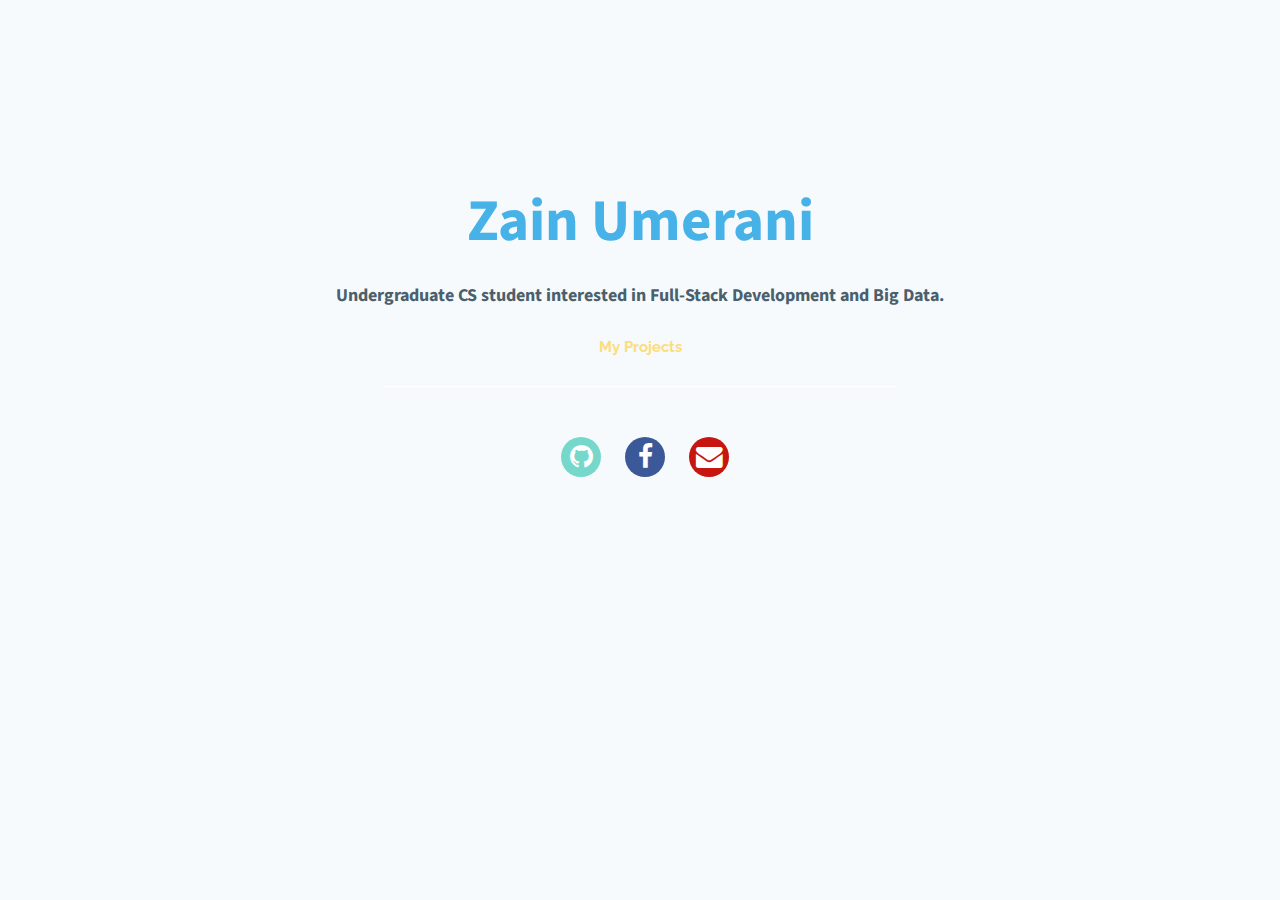
==== index.html @ 438202d2 "Added social links and changed color schemes" ====
<!DOCTYPE html>

<html lang="en-US">

    <head>
        <meta charset="utf-8">
        <title>Zain Umerani</title>
        <meta name="viewport" content="width=device-width, initial-scale=1.0, maximum-scale=1.0">

        <!-- Google Fonts -->
        <link href="https://fonts.googleapis.com/css?family=Source+Sans+Pro:300" rel="stylesheet">
        <link href="https://fonts.googleapis.com/css?family=Raleway" rel="stylesheet">
        <!-- Icons -->
        <link rel="stylesheet" href="https://maxcdn.bootstrapcdn.com/font-awesome/4.4.0/css/font-awesome.min.css">
        <!-- Custom CSS -->
        <link rel="stylesheet" href="Styles/main.css">
    </head>

    <body>
        <div class="main">

            <h2 id="titles" class="name">Zain Umerani</h2>
            <h3 id="titles" class="description">Undergraduate CS student interested in Full-Stack Development and Big Data.</h3>

            <a href="https://www.google.com">
                My Projects
            </a>

            <div class="line"></div>

            <div class="social">
                <ul>
                    <li>
                        <button class="github">
                            <i class="fa fa-2x fa-github" aria-hidden="true"></i>
                        </button>
                    </li>
                    <li>
                        <button class="facebook">
                            <i class="fa fa-2x fa-facebook" aria-hidden="true"></i>
                        </button>
                    </li>
                    <li>
                        <button class="gmail">
                            <i class="fa fa-2x fa-envelope" aria-hidden="true"></i>
                        </button>
                    </li>
                </ul>
            </div>

        </div>
    </body>

</html>
---- Styles/main.css ----
.main {
    background-color: #f7fafc;
    position: absolute;
    left: 0;
    right: 0;
    top: 0;
    bottom: 0;
}

#titles {
    text-align: center;
    font-weight: thin;
    font-family: 'Source Sans Pro', sans-serif;
}

.name {
    color: #47b2e8;
    font-size: 59px;
    margin-top: 180px;
}

.description {
    color: #4A606D;
    font-size: 18px;
    margin-top: -30px;
}

a {
    color: #fcdd7c;
    font-family: 'Raleway', sans-serif;
    font-size: 15px;
    text-align: center;
    font-weight: bold;
    margin-left: auto;
    margin-right: auto;
    display: block;
    text-decoration: none;
    margin-top: 30px;
}

.line {
    margin-left: auto;
    margin-right: auto;
    margin-top: 30px;
    width: 40%;
    height: 1px;
    background-color: #eee;
    background: -webkit-gradient(linear, 50% 50%, 50% 0, from(white), to(white), color-stop(50%, #CCCDCE));
}

.social {
    margin-top: 50px;
    text-align: center;
    list-style: none;
}

ul {
    margin-left: -30px;
}

ul li {
    display: inline-block;
    margin-left: 10px;
    margin-right: 10px;
}

li button {
    border-radius: 50px;
    border: none;
    width: 40px;
    height: 40px;
}

.github {
    background-color: #75D8CB;
}

.github i {
    color: white;
}

.facebook {
    background-color: #3b5998;
}

.facebook i {
    color: white;
}

.gmail {
    background-color: #c71610;
}

.gmail i {
    color: white;
}
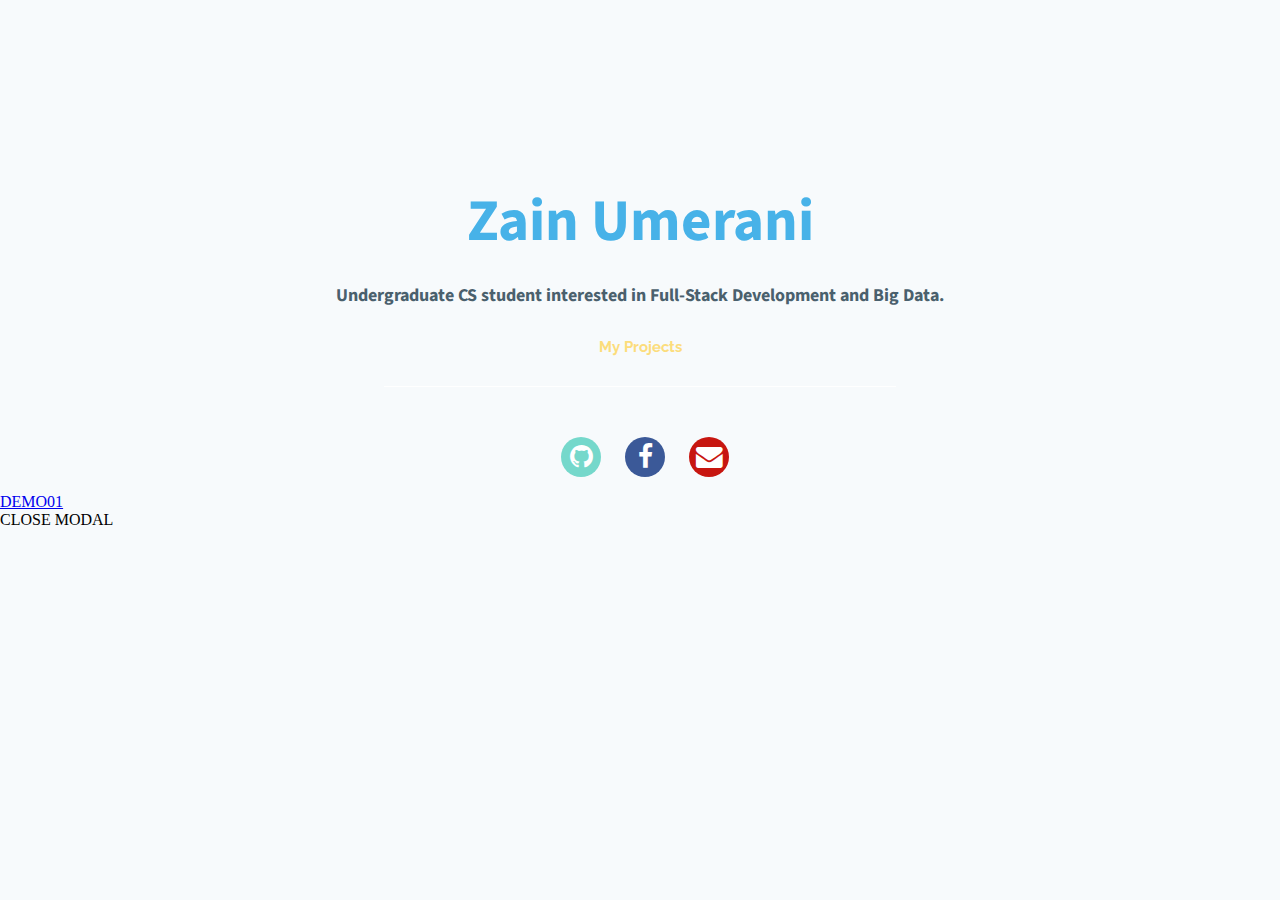
==== commit 2f681a0c: "Added animate.css, jQuery, and animatedModal.js" ====
--- a/index.html
+++ b/index.html
@@ -12,6 +12,8 @@
         <link href="https://fonts.googleapis.com/css?family=Raleway" rel="stylesheet">
         <!-- Icons -->
         <link rel="stylesheet" href="https://maxcdn.bootstrapcdn.com/font-awesome/4.4.0/css/font-awesome.min.css">
+        <!-- Animate CSS -->
+        <link rel="stylesheet" href="Styles/animate.css">
         <!-- Custom CSS -->
         <link rel="stylesheet" href="Styles/main.css">
     </head>
@@ -22,7 +24,7 @@
             <h2 id="titles" class="name">Zain Umerani</h2>
             <h3 id="titles" class="description">Undergraduate CS student interested in Full-Stack Development and Big Data.</h3>
 
-            <a href="https://www.google.com">
+            <a class="projectLink" id="demo01" href="#animatedModal">
                 My Projects
             </a>
 
@@ -31,24 +33,55 @@
             <div class="social">
                 <ul>
                     <li>
-                        <button class="github">
-                            <i class="fa fa-2x fa-github" aria-hidden="true"></i>
-                        </button>
+                        <a class="socialLinks" href="https://github.com/zumerani" target="_blank">
+                            <button class="github">
+                                <i class="fa fa-2x fa-github" aria-hidden="true"></i>
+                            </button>
+                        </a>
                     </li>
                     <li>
-                        <button class="facebook">
-                            <i class="fa fa-2x fa-facebook" aria-hidden="true"></i>
-                        </button>
+                        <a class="socialLinks" href="https://www.facebook.com/zumerani" target="_blank">
+                            <button class="facebook">
+                                <i class="fa fa-2x fa-facebook" aria-hidden="true"></i>
+                            </button>
+                        </a>
                     </li>
                     <li>
-                        <button class="gmail">
-                            <i class="fa fa-2x fa-envelope" aria-hidden="true"></i>
-                        </button>
+                        <a class="socialLinks" href="mailto:zumerani@gmail.com">
+                            <button class="gmail">
+                                <i class="fa fa-2x fa-envelope" aria-hidden="true"></i>
+                            </button>
+                        </a>
                     </li>
                 </ul>
             </div>
 
+            <!--Call your modal-->
+            <a id="demo01" href="#animatedModal">DEMO01</a>
+
+            <!--DEMO01-->
+            <div id="animatedModal">
+                <!--THIS IS IMPORTANT! to close the modal, the class name has to match the name given on the ID  class="close-animatedModal" -->
+                <div class="close-animatedModal">
+                    CLOSE MODAL
+                </div>
+
+                <div class="modal-content">
+                    <!--Your modal content goes here-->
+                </div>
+            </div>
+
+
         </div>
     </body>
 
+    <script src="https://code.jquery.com/jquery-3.1.1.min.js" integrity="sha256-hVVnYaiADRTO2PzUGmuLJr8BLUSjGIZsDYGmIJLv2b8="
+            crossorigin="anonymous">
+    </script>
+    <script src="Scripts/animatedModal.js"></script>
+
+    <script>
+        $("#demo01").animatedModal();
+    </script>
+
 </html>
--- a/Styles/main.css
+++ b/Styles/main.css
@@ -25,7 +25,7 @@
     margin-top: -30px;
 }
 
-a {
+.projectLink {
     color: #fcdd7c;
     font-family: 'Raleway', sans-serif;
     font-size: 15px;
@@ -52,6 +52,10 @@
     margin-top: 50px;
     text-align: center;
     list-style: none;
+}
+
+.socialLinks {
+    text-decoration: none;
 }
 
 ul {
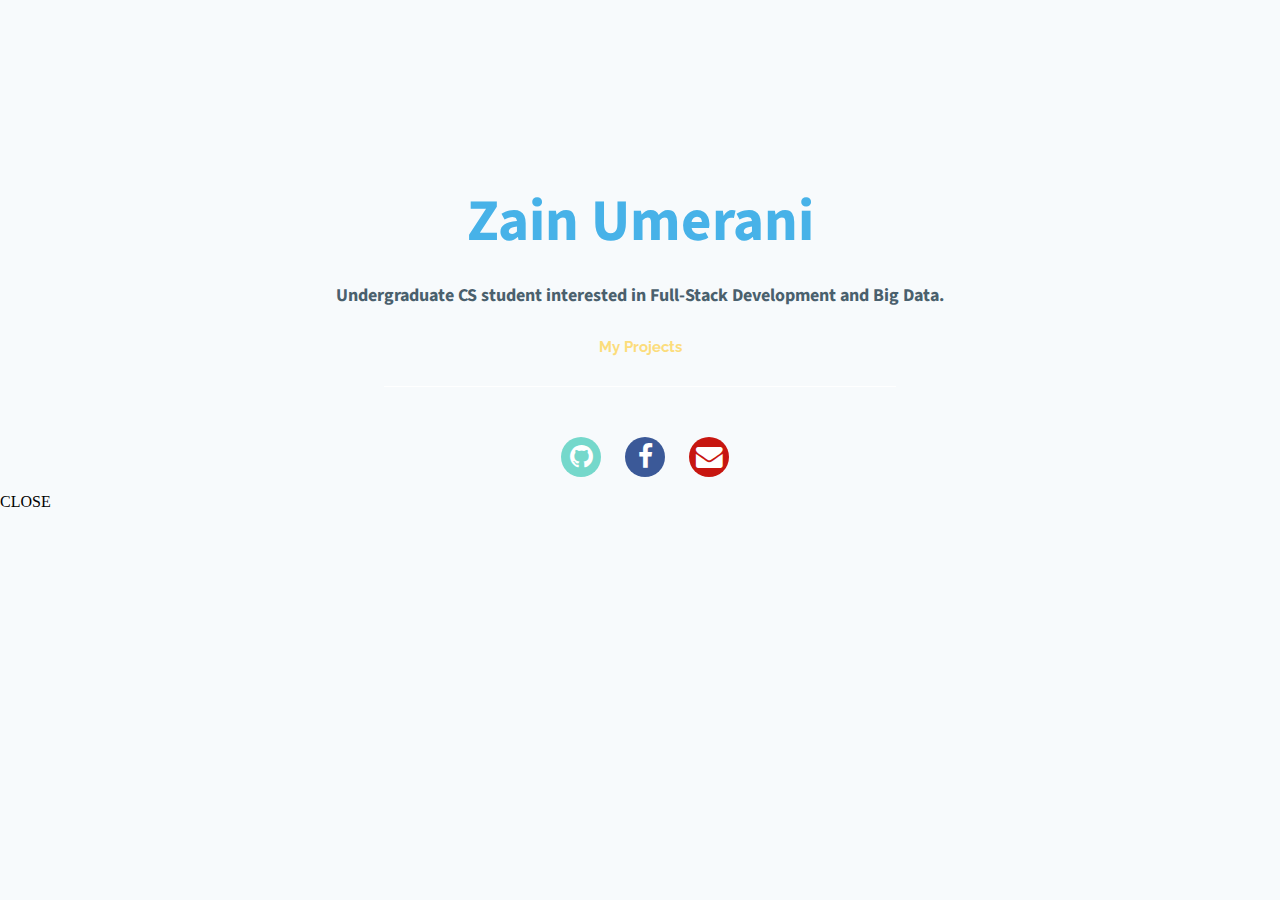
==== commit 4ce78aaa: "Linked modal to projects" ====
--- a/index.html
+++ b/index.html
@@ -56,14 +56,12 @@
                 </ul>
             </div>
 
-            <!--Call your modal-->
-            <a id="demo01" href="#animatedModal">DEMO01</a>
+            <!--Projects Window-->
+            <div id="animatedModal">
 
-            <!--DEMO01-->
-            <div id="animatedModal">
-                <!--THIS IS IMPORTANT! to close the modal, the class name has to match the name given on the ID  class="close-animatedModal" -->
                 <div class="close-animatedModal">
-                    CLOSE MODAL
+                    <!-- To be replaced w/ close icon -->
+                    CLOSE
                 </div>
 
                 <div class="modal-content">
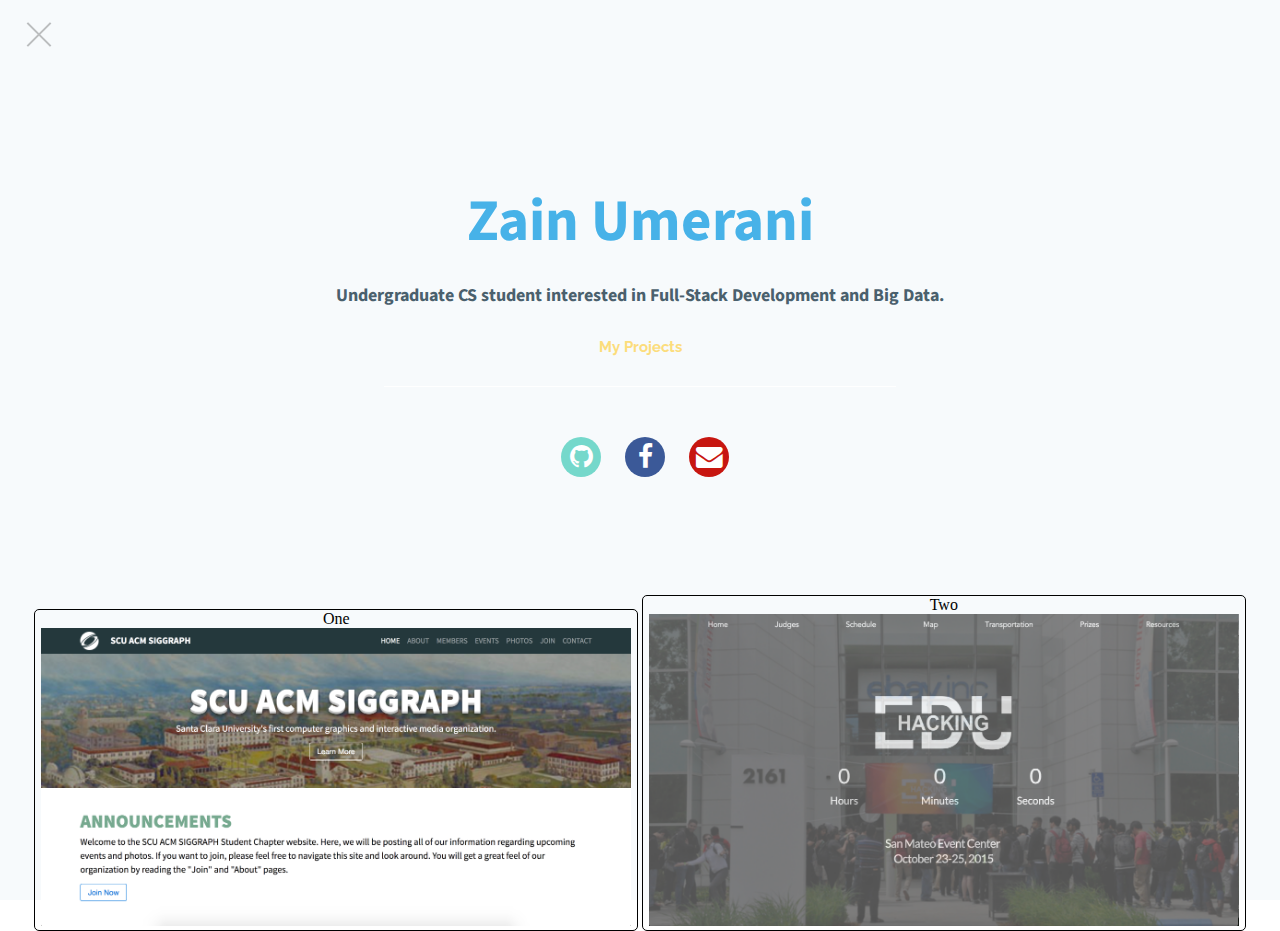
==== commit c9920306: "Added images and completed project modal" ====
--- a/index.html
+++ b/index.html
@@ -12,6 +12,8 @@
         <link href="https://fonts.googleapis.com/css?family=Raleway" rel="stylesheet">
         <!-- Icons -->
         <link rel="stylesheet" href="https://maxcdn.bootstrapcdn.com/font-awesome/4.4.0/css/font-awesome.min.css">
+        <!-- Close Button CSS -->
+        <link rel="stylesheet" href="Styles/closeButton.css">
         <!-- Animate CSS -->
         <link rel="stylesheet" href="Styles/animate.css">
         <!-- Custom CSS -->
@@ -59,14 +61,25 @@
             <!--Projects Window-->
             <div id="animatedModal">
 
-                <div class="close-animatedModal">
+                <div id="lol" class="close-animatedModal">
                     <!-- To be replaced w/ close icon -->
-                    CLOSE
+                    <div class="close"></div>
                 </div>
 
                 <div class="modal-content">
-                    <!--Your modal content goes here-->
+
+                    <div id="projects">
+                        One
+                        <img class="projectPhotos" src="Images/Siggraph.png">
+                    </div>
+
+                    <div id="projects">
+                        Two
+                        <img class="projectPhotos" src="Images/HackingEDU.png">
+                    </div>
+
                 </div>
+
             </div>
 
 
--- a/Styles/closeButton.css
+++ b/Styles/closeButton.css
@@ -0,0 +1,26 @@
+.close {
+  display: block;
+  opacity: 0.3;
+}
+
+.close:hover {
+  opacity: 1;
+}
+
+.close:before, .close:after {
+  position: absolute;
+  left: 3%;
+  top: 2%;
+  content: ' ';
+  height: 33px;
+  width: 2px;
+  background-color: #333;
+}
+
+.close:before {
+  transform: rotate(45deg);
+}
+
+.close:after {
+  transform: rotate(-45deg);
+}
--- a/Styles/main.css
+++ b/Styles/main.css
@@ -98,3 +98,25 @@
 .gmail i {
     color: white;
 }
+
+.modal-content {
+    height: 100%;
+    text-align: center;
+}
+
+#projects {
+    width: 47%;
+    height: 70%;
+    border: 1px solid black;
+    display: inline-block;
+    border-radius: 5px;
+    margin-left: auto;
+    margin-right: auto;
+    margin-top: 8%;
+}
+
+.projectPhotos {
+    text-align: center;
+    width: 98%;
+    height: 90%;
+}
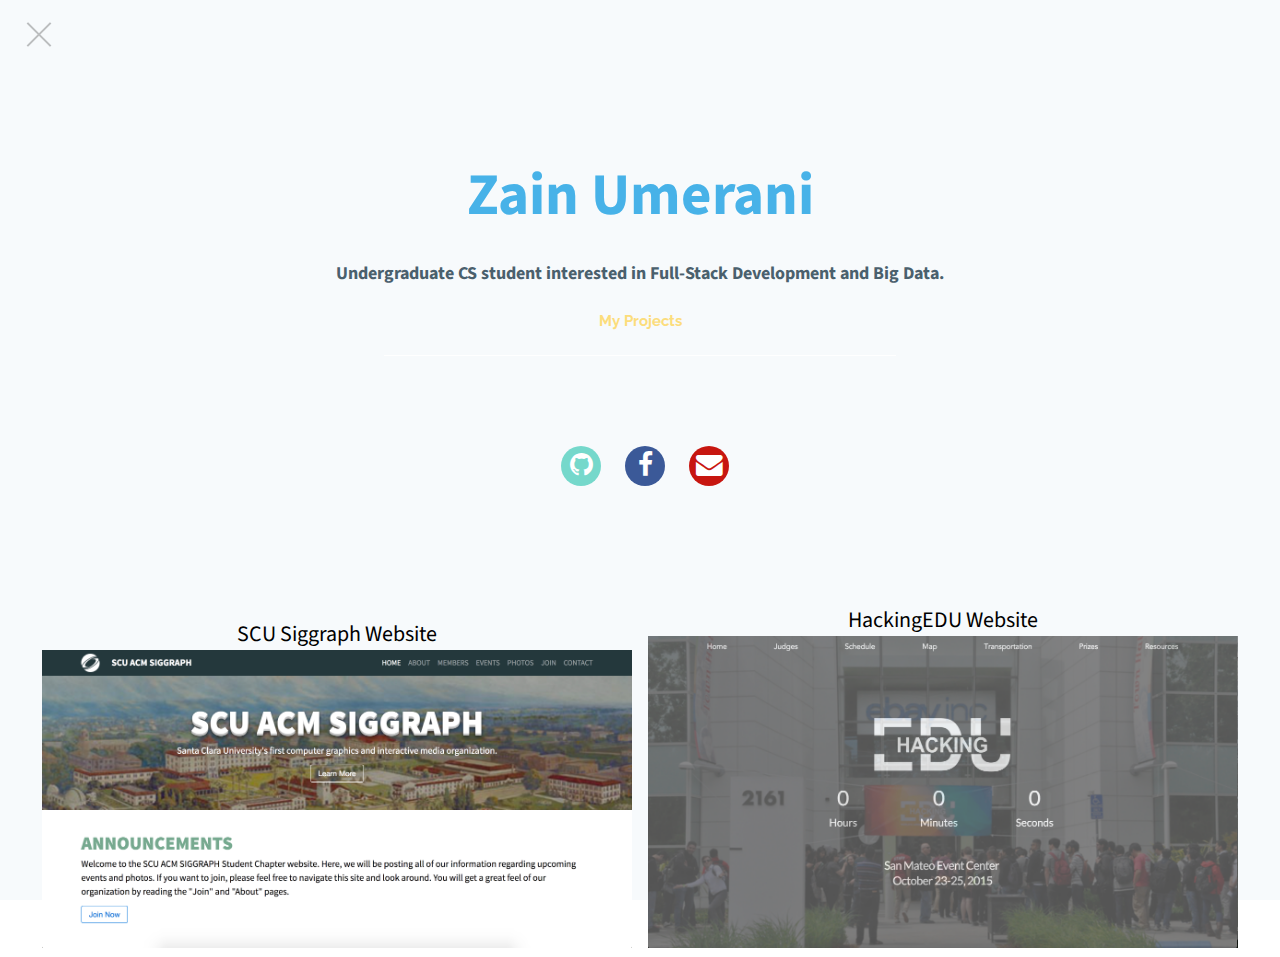
==== commit 6309cd08: "Added media queries for mobile responsiveness" ====
--- a/index.html
+++ b/index.html
@@ -69,12 +69,12 @@
                 <div class="modal-content">
 
                     <div id="projects">
-                        One
+                        SCU Siggraph Website <br />
                         <img class="projectPhotos" src="Images/Siggraph.png">
                     </div>
 
                     <div id="projects">
-                        Two
+                        HackingEDU Website
                         <img class="projectPhotos" src="Images/HackingEDU.png">
                     </div>
 
--- a/Styles/closeButton.css
+++ b/Styles/closeButton.css
@@ -24,3 +24,19 @@
 .close:after {
   transform: rotate(-45deg);
 }
+
+/* Media Queries */
+
+@media( max-width: 470px ) {
+    .close:before, .close:after {
+        left: 5%;
+        top: 3%;
+    }
+}
+
+@media( max-width: 400px ) {
+    .close:before, .close:after {
+        left: 5%;
+        top: 3%;
+    }
+}
--- a/Styles/main.css
+++ b/Styles/main.css
@@ -16,13 +16,13 @@
 .name {
     color: #47b2e8;
     font-size: 59px;
-    margin-top: 180px;
+    margin-top: 12%;
 }
 
 .description {
     color: #4A606D;
     font-size: 18px;
-    margin-top: -30px;
+    margin-top: -2%;
 }
 
 .projectLink {
@@ -35,13 +35,13 @@
     margin-right: auto;
     display: block;
     text-decoration: none;
-    margin-top: 30px;
+    margin-top: 2%;
 }
 
 .line {
     margin-left: auto;
     margin-right: auto;
-    margin-top: 30px;
+    margin-top: 2%;
     width: 40%;
     height: 1px;
     background-color: #eee;
@@ -49,7 +49,7 @@
 }
 
 .social {
-    margin-top: 50px;
+    margin-top: 7%;
     text-align: center;
     list-style: none;
 }
@@ -107,12 +107,15 @@
 #projects {
     width: 47%;
     height: 70%;
-    border: 1px solid black;
+    //border: 1px solid black;
     display: inline-block;
     border-radius: 5px;
     margin-left: auto;
     margin-right: auto;
     margin-top: 8%;
+    font-family: 'Source Sans Pro', sans-serif;
+    color: black;
+    font-size: 22px;
 }
 
 .projectPhotos {
@@ -120,3 +123,58 @@
     width: 98%;
     height: 90%;
 }
+
+/* Media Queries */
+
+/* iPhone 6 Plus, Nexus 6P, etc. */
+@media (max-width: 470px) {
+    .name {
+        font-size: 36px;
+        margin-top: 35%;
+    }
+
+    .social {
+        margin-top: 14%;
+    }
+
+    #projects {
+        display: block;
+        width: 98%;
+    }
+
+}
+
+/* iPhone 6 and below */
+@media (max-width: 400px) {
+    .name {
+        font-size: 36px;
+        margin-top: 45%;
+    }
+
+    .description {
+        font-size: 16px;
+    }
+
+    .projectLink {
+        margin-top: 9%;
+    }
+
+    .line {
+        margin-top: 13%;
+    }
+
+    .social {
+        margin-top: 14%;
+    }
+
+    #projects {
+        display: block;
+        width: 98%;
+    }
+
+    .projectPhotos {
+        width: 100%;
+        height: 100%;
+    }
+
+ }
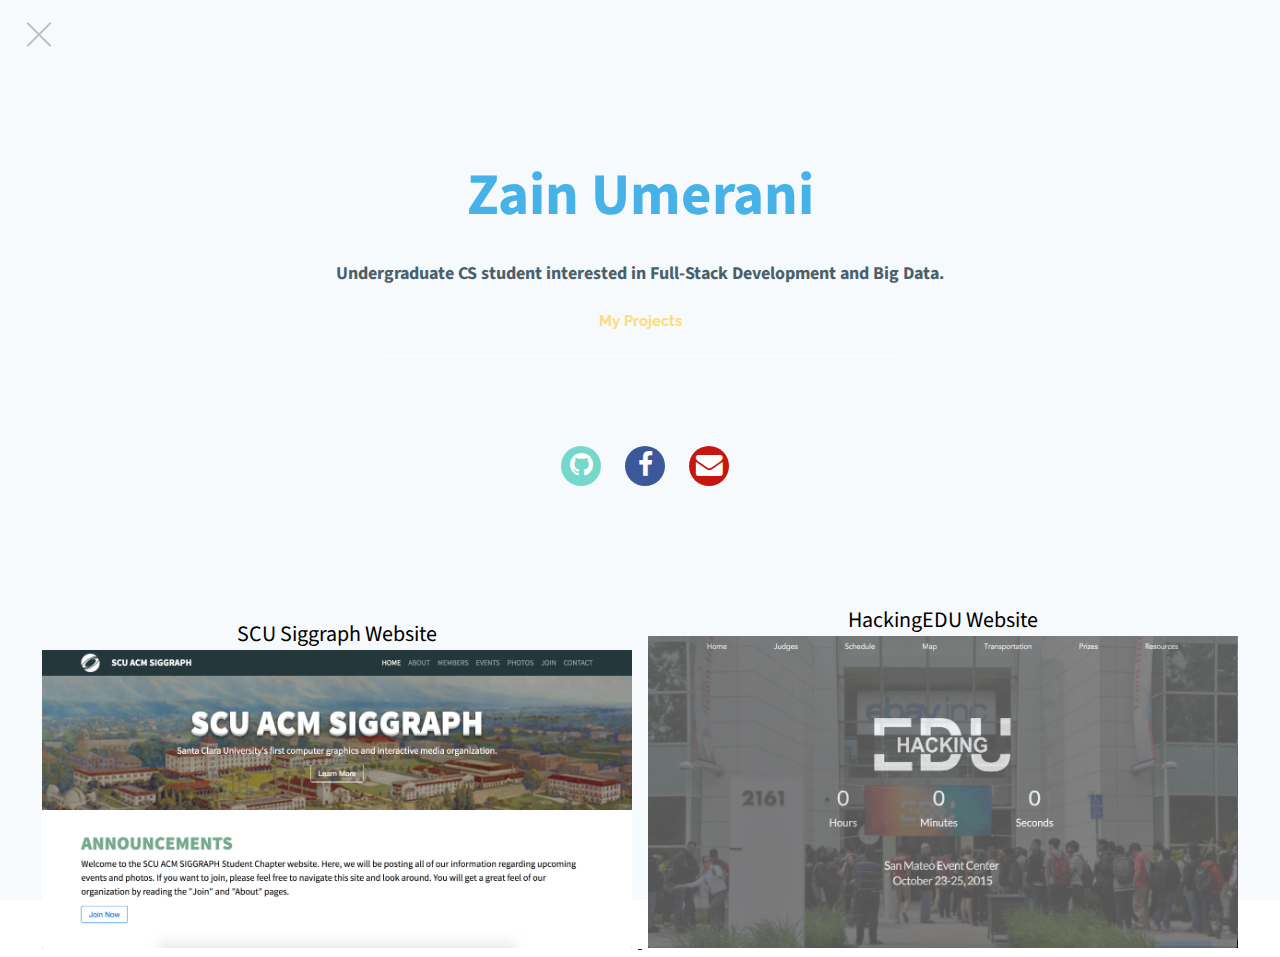
==== commit 81911726: "Added project link for siggraph website" ====
--- a/index.html
+++ b/index.html
@@ -62,16 +62,16 @@
             <div id="animatedModal">
 
                 <div id="lol" class="close-animatedModal">
-                    <!-- To be replaced w/ close icon -->
                     <div class="close"></div>
                 </div>
 
                 <div class="modal-content">
-
-                    <div id="projects">
-                        SCU Siggraph Website <br />
-                        <img class="projectPhotos" src="Images/Siggraph.png">
-                    </div>
+                    <a href="http://www.scusiggraph.org" target="_blank">
+                        <div id="projects">
+                            SCU Siggraph Website <br />
+                            <img class="projectPhotos" src="Images/Siggraph.png">
+                        </div>
+                    </a>
 
                     <div id="projects">
                         HackingEDU Website
@@ -82,8 +82,8 @@
 
             </div>
 
+        </div>
 
-        </div>
     </body>
 
     <script src="https://code.jquery.com/jquery-3.1.1.min.js" integrity="sha256-hVVnYaiADRTO2PzUGmuLJr8BLUSjGIZsDYGmIJLv2b8="
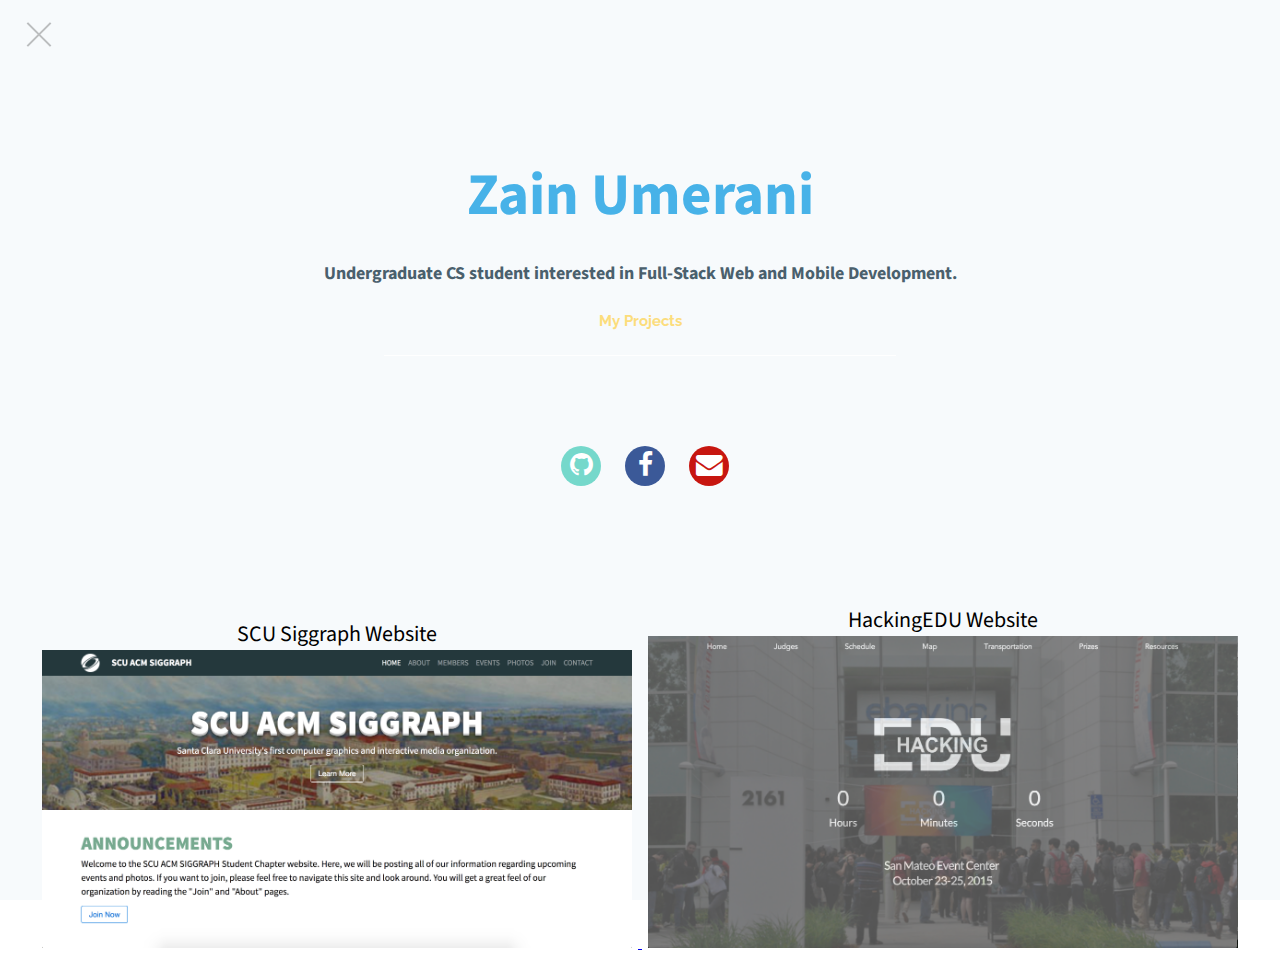
==== commit f4690375: "Fixed description on website" ====
--- a/index.html
+++ b/index.html
@@ -24,7 +24,7 @@
         <div class="main">
 
             <h2 id="titles" class="name">Zain Umerani</h2>
-            <h3 id="titles" class="description">Undergraduate CS student interested in Full-Stack Development and Big Data.</h3>
+            <h3 id="titles" class="description">Undergraduate CS student interested in Full-Stack Web and Mobile Development.</h3>
 
             <a class="projectLink" id="demo01" href="#animatedModal">
                 My Projects
